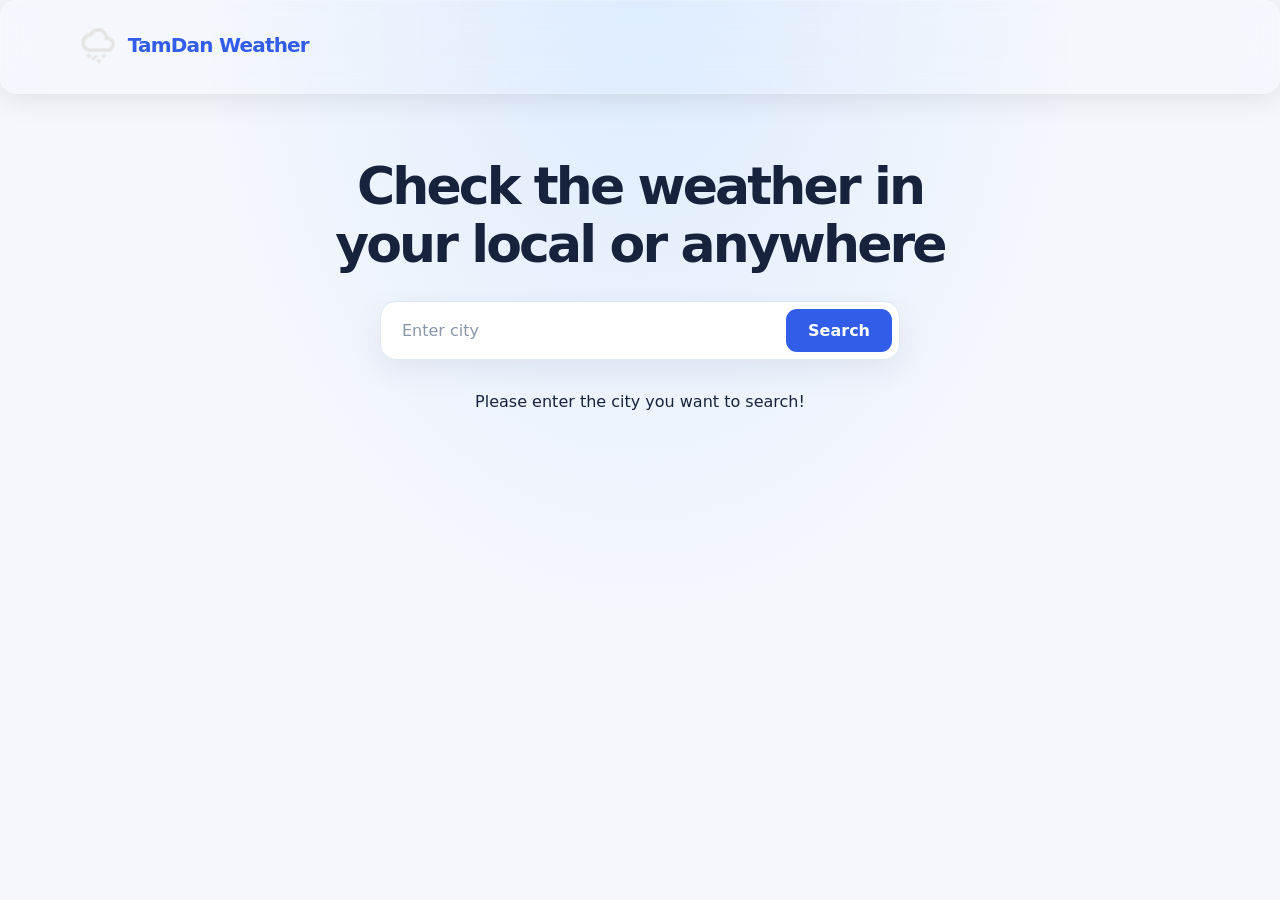
==== index.html @ 45a6c0b7 "first commit" ====
<!doctype html>
<html lang="en">
  <head>
    <meta charset="UTF-8" />
    <meta name="viewport" content="width=device-width, initial-scale=1.0" />
    <link rel="stylesheet" href="style.css" />
    <link
      rel="stylesheet"
      href="https://fonts.googleapis.com/css2?family=Material+Symbols+Outlined:opsz,wght,FILL,GRAD@24,400,0,0"
    />
    <title>TamDan Weather</title>
  </head>
  <body>
    <header>
      <a class="brand" href="index.html">
        <img src="logo.png" alt="" />
        <h1>TamDan Weather</h1>
      </a>
    </header>
    <main>
      <h1>Check the weather in your local or anywhere</h1>
      <form>
        <input type="text" id="cityinput" placeholder="Enter city" required />
        <button id="btn" type="submit">Search</button>
      </form>
      <p id="message" role="status">Please enter the city you want to search!</p>
      <!-- Card for weather in formation -->
      <div class="card" hidden>
        <div class="temp">
          <span class="material-symbols-outlined"> location_on </span>
          <h3 id="city"></h3>
          <h1 id="temp"></h1>
        </div>
        <div class="humidity">
          <span class="material-symbols-outlined"> humidity_percentage </span>
          <h3>humidity</h3>
          <p id="humidity"></p>
        </div>
        <div class="wind">
          <span class="material-symbols-outlined"> air </span>
          <h3>wind</h3>
          <p id="wind"></p>
        </div>
        <div class="visibility">
          <span class="material-symbols-outlined"> visibility </span>
          <h3>visibility</h3>
          <p id="visibility"></p>
        </div>
        <div class="pressure">
          <span class="material-symbols-outlined"> speed </span>
          <h3>pressure</h3>
          <p id="pressure"></p>
        </div>
        <div class="cloud">
          <img  class="material-symbols-outlined" id="weather-icon"> </img>
          <h3 id="condition"></h3>
        </div>
      </div>
    </main>

    <script src="main.js"></script>
  </body>
</html>
---- style.css ----
* {
  box-sizing: border-box;
}

body {
  min-height: 100vh;
  margin: 0;
  color: #17233c;
  background:
    radial-gradient(ellipse at top, rgba(211, 231, 255, 0.7), transparent 48%),
    #f4f7fc;
  font-family:
    Inter,
    ui-sans-serif,
    system-ui,
    -apple-system,
    BlinkMacSystemFont,
    "Segoe UI",
    sans-serif;
}

header {
  padding: 24px clamp(20px, 6vw, 80px);
  background: rgba(255, 255, 255, 0.01);
  border-radius: 16px;
  box-shadow: 0 4px 30px rgba(0, 0, 0, 0.1);
  backdrop-filter: blur(20px);
  -webkit-backdrop-filter: blur(20px);
  border: 1px solid rgba(255, 255, 255, 0.18);
}

.brand {
  display: inline-flex;
  align-items: center;
  gap: 10px;
  color: inherit;
  text-decoration: none;
}

.brand img {
  display: block;
  width: 40px;
  height: 40px;
  object-fit: contain;
}

header h1 {
  margin: 0;
  color: #315de8;
  font-size: 1.25rem;
  font-weight: 750;
  letter-spacing: -0.04em;
}

main {
  width: min(90%, 1300px);
  margin: clamp(34px, 7vh, 72px) auto 64px;
  text-align: center;
}

main > h1 {
  max-width: 680px;
  margin: 0 auto 28px;
  color: #17233c;
  font-size: clamp(2rem, 5vw, 3.25rem);
  font-weight: 750;
  letter-spacing: -0.055em;
  line-height: 1.12;
}

form {
  display: flex;
  width: min(100%, 520px);
  gap: 10px;
  margin: 0 auto 32px;
  padding: 7px;
  border: 1px solid #e2e8f2;
  border-radius: 16px;
  background: #fff;
  box-shadow: 0 10px 30px rgba(32, 57, 103, 0.08);
}

form input {
  min-width: 0;
  flex: 1;
  padding: 12px 14px;
  border: 0;
  outline: 0;
  color: #17233c;
  background: transparent;
  font: inherit;
}

form input::placeholder {
  color: #8995a9;
}

form input:focus-visible {
  outline: 2px solid #a9bcff;
  outline-offset: 2px;
  border-radius: 8px;
}

form button {
  padding: 12px 22px;
  border: 0;
  border-radius: 11px;
  color: #fff;
  background: #315de8;
  font: inherit;
  font-weight: 650;
  cursor: pointer;
  transition:
    background-color 160ms ease,
    transform 160ms ease;
}

form button:hover {
  background: #244bd0;
  transform: translateY(-1px);
}

form button:focus-visible {
  outline: 3px solid #a9bcff;
  outline-offset: 3px;
}
.card[hidden] {
  display: none;
}

.card {
  display: grid;
  margin-inline: auto;
  grid-template-columns: repeat(4, minmax(0, 1fr));
  grid-template-rows: minmax(180px, auto) auto;
  gap: 0 22px;
  width: 80%;
  min-height: 0;
  padding: 34px;
  overflow: hidden;
  border: 0;
  border-radius: 20px;
  color: #fff;
  background: linear-gradient(115deg, #3984ed 0%, #279fe9 50%, #18c5d7 100%);
  box-shadow: 0 12px 30px rgba(25, 100, 180, 0.18);
  text-align: left;
}

.card > div {
  display: flex;
  min-width: 0;
  align-items: center;
  justify-content: flex-start;
  padding: 0;
  border: 0;
  border-radius: 0;
  background: transparent;
}

.card .temp {
  grid-column: 1 / 4;
  grid-row: 1;
  display: grid;
  grid-template-columns: auto 1fr;
  grid-template-rows: auto auto auto;
  align-content: center;
  justify-content: start;
  justify-items: start;
  gap: 0 9px;
  color: #fff;
  background: transparent;
  box-shadow: none;
}

.card .temp .material-symbols-outlined {
  grid-column: 1;
  grid-row: 1;
  align-self: center;
  margin: 0;
  color: rgba(255, 255, 255, 0.94);
  font-size: 1.15rem;
  line-height: 1.4;
}

.card .temp h3 {
  grid-column: 2;
  grid-row: 1;
  align-self: center;
  color: rgba(255, 255, 255, 0.92);
  font-size: 1rem;
  font-weight: 500;
}

.card .temp h1 {
  grid-column: 1 / -1;
  grid-row: 2;
  margin-top: 5px;
  color: #fff;
  font-size: clamp(3rem, 5vw, 4rem);
  font-weight: 700;
  letter-spacing: -0.065em;
  line-height: 1.1;
}

.card .cloud {
  grid-column: 4;
  grid-row: 1;
  flex-direction: column;
  align-items: center;
  justify-content: center;
  gap: 12px;
}

.card .cloud .material-symbols-outlined {
  margin: 0;
  color: #fff;
  font-size: clamp(3.5rem, 6vw, 5rem);
  line-height: 1;
}

.card .cloud h3 {
  padding: 9px 16px;
  border: 1px solid rgba(255, 255, 255, 0.18);
  border-radius: 999px;
  color: #fff;
  background: rgba(255, 255, 255, 0.17);
  font-size: 0.88rem;
  font-weight: 500;
  white-space: nowrap;
  -webkit-backdrop-filter: blur(8px);
  backdrop-filter: blur(8px);
}

.card .humidity,
.card .wind,
.card .visibility,
.card .pressure {
  flex-direction: row;
  align-items: center;
  grid-row: 2;
  gap: 12px;
  min-height: 76px;
  padding-top: 19px;
  border-top: 1px solid rgba(255, 255, 255, 0.25);
}

.card .humidity {
  grid-column: 1;
}

.card .wind {
  grid-column: 2;
}

.card .visibility {
  grid-column: 3;
}

.card .pressure {
  grid-column: 4;
}

.card .material-symbols-outlined {
  flex: 0 0 auto;
  margin: 0;
  color: rgba(255, 255, 255, 0.9);
  font-size: 1.55rem;
  line-height: 1;
}

.card h3,
.card p,
.card h1 {
  margin: 0;
}

.card .humidity h3,
.card .wind h3,
.card .visibility h3,
.card .pressure h3 {
  color: rgba(255, 255, 255, 0.76);
  font-size: 0.82rem;
  font-weight: 400;
  text-transform: capitalize;
}

.card p {
  margin-top: 5px;
  color: #fff;
  font-size: 1rem;
  font-weight: 600;
  letter-spacing: 0;
  white-space: nowrap;
}
.card .humidity p,
.card .wind p,
.card .visibility p,
.card .pressure p {
  margin: 0;
}

@media (max-width: 760px) {
  main {
    width: min(92%, 700px);
  }

  .card {
    grid-template-rows: minmax(155px, auto) auto;
    gap: 0 14px;
    padding: 26px;
  }

  .card .temp h1 {
    font-size: 3.25rem;
  }

  .card .humidity,
  .card .wind,
  .card .visibility,
  .card .pressure {
    gap: 8px;
  }
}

@media (max-width: 560px) {
  header {
    padding: 20px;
  }

  main {
    width: min(92%, 460px);
    margin-top: 30px;
  }

  .card {
    grid-template-columns: repeat(2, minmax(0, 1fr));
    grid-template-rows: minmax(155px, auto) auto auto auto;
    gap: 0 16px;
    padding: 23px 20px;
    border-radius: 18px;
  }

  .card .temp {
    grid-column: 1;
    grid-row: 1;
  }

  .card .temp h1 {
    font-size: clamp(2.8rem, 12vw, 3.5rem);
  }

  .card .cloud {
    grid-column: 2;
    grid-row: 1;
  }

  .card .cloud .material-symbols-outlined {
    font-size: 3.5rem;
  }

  .card .humidity,
  .card .wind,
  .card .visibility,
  .card .pressure {
    min-height: 68px;
    padding-top: 14px;
  }

  .card .humidity {
    grid-column: 1;
    grid-row: 2;
  }

  .card .wind {
    grid-column: 2;
    grid-row: 2;
  }

  .card .visibility {
    grid-column: 1;
    grid-row: 3;
  }

  .card .pressure {
    grid-column: 2;
    grid-row: 3;
  }

  .card .material-symbols-outlined {
    font-size: 1.35rem;
  }

  .card .humidity h3,
  .card .wind h3,
  .card .visibility h3,
  .card .pressure h3 {
    font-size: 0.76rem;
  }

  .card p {
    font-size: 0.9rem;
  }
}

@media (max-width: 380px) {
  form {
    gap: 4px;
  }

  form input {
    padding-inline: 9px;
  }

  form button {
    padding-inline: 14px;
  }

  .card {
    padding-inline: 15px;
  }

  .card .humidity,
  .card .wind,
  .card .visibility,
  .card .pressure {
    gap: 6px;
  }
}
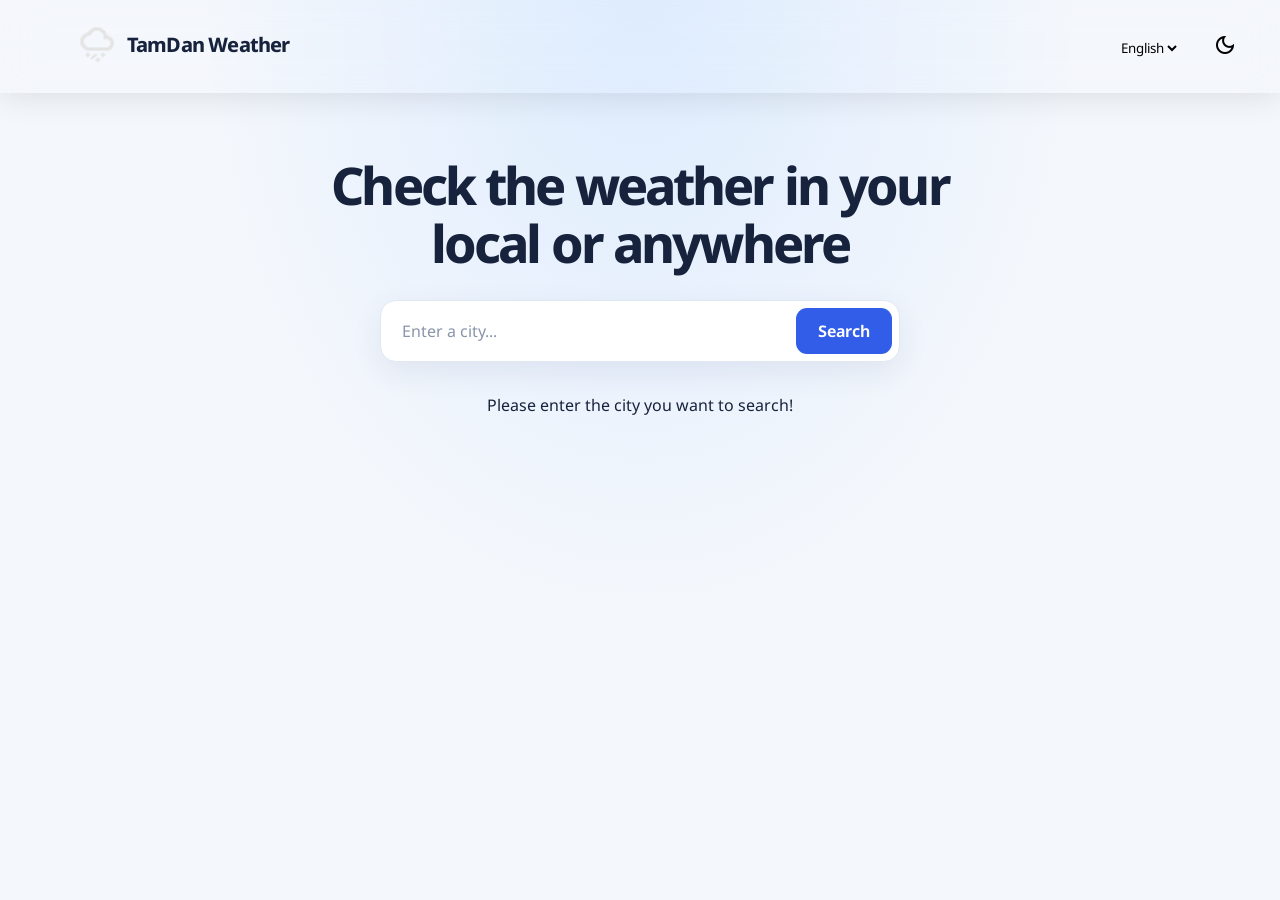
==== commit 41f2a42b: "Update language switcher Co-authored-by: Copilot <223556219+Copilot@users.noreply.github.com>" ====
--- a/index.html
+++ b/index.html
@@ -8,22 +8,40 @@
       rel="stylesheet"
       href="https://fonts.googleapis.com/css2?family=Material+Symbols+Outlined:opsz,wght,FILL,GRAD@24,400,0,0"
     />
+    <script type="text/javascript" src="theme.js" defer></script>
     <title>TamDan Weather</title>
   </head>
-  <body>
+  <body >
     <header>
+
       <a class="brand" href="index.html">
         <img src="logo.png" alt="" />
         <h1>TamDan Weather</h1>
       </a>
+
+    <select id="languageSelect">
+        <option value="en">English</option>
+        <option value="kh">ខ្មែរ</option>
+    </select>
+
+      <button
+        id="theme-toggle"
+        type="button"
+        aria-label="Switch to dark mode">
+        <span class="material-symbols-outlined" >dark_mode</span>
+        <span class="material-symbols-outlined" >sunny</span>
+      </button>
+
     </header>
     <main>
-      <h1>Check the weather in your local or anywhere</h1>
+
+      <h1 data-i18n="h1">Check the weather in your local or anywhere</h1>
+
       <form>
-        <input type="text" id="cityinput" placeholder="Enter city" required />
-        <button id="btn" type="submit">Search</button>
+        <input type="text" id="cityinput" placeholder="Enter city..." data-i18n="placeholder" required />
+        <button id="btn" type="submit" data-i18n="Search">Search</button>
       </form>
-      <p id="message" role="status">Please enter the city you want to search!</p>
+      <p id="message" role="status" data-i18n="message">Please enter the city you want to search!</p>
       <!-- Card for weather in formation -->
       <div class="card" hidden>
         <div class="temp">
@@ -33,22 +51,22 @@
         </div>
         <div class="humidity">
           <span class="material-symbols-outlined"> humidity_percentage </span>
-          <h3>humidity</h3>
+          <h3 data-i18n="humidity">humidity</h3>
           <p id="humidity"></p>
         </div>
         <div class="wind">
           <span class="material-symbols-outlined"> air </span>
-          <h3>wind</h3>
+          <h3 data-i18n="wind">wind</h3>
           <p id="wind"></p>
         </div>
         <div class="visibility">
           <span class="material-symbols-outlined"> visibility </span>
-          <h3>visibility</h3>
+          <h3 data-i18n="visibility">visibility</h3>
           <p id="visibility"></p>
         </div>
         <div class="pressure">
           <span class="material-symbols-outlined"> speed </span>
-          <h3>pressure</h3>
+          <h3 data-i18n="pressure">pressure</h3>
           <p id="pressure"></p>
         </div>
         <div class="cloud">
@@ -59,5 +77,6 @@
     </main>
 
     <script src="main.js"></script>
+    <script src="language.js"></script>
   </body>
 </html>
--- a/style.css
+++ b/style.css
@@ -1,3 +1,33 @@
+@import url("https://fonts.googleapis.com/css2?family=Noto+Sans+Khmer:wght@400;500;600;700&display=swap");
+
+:root {
+  color-scheme: light;
+  --page-background:
+    radial-gradient(ellipse at top, rgba(211, 231, 255, 0.7), transparent 48%),
+    #f4f7fc;
+  --text-color: #17233c;
+  --heading-color: #17233c;
+  --header-background: rgba(255, 255, 255, 0.01);
+  --header-border: rgba(255, 255, 255, 0.18);
+  --form-background: #fff;
+  --form-border: #e2e8f2;
+  --placeholder-color: #8995a9;
+}
+
+.darkmode {
+  color-scheme: dark;
+  --page-background:
+    radial-gradient(ellipse at top, rgba(49, 93, 232, 0.18), transparent 48%),
+    #111827;
+  --text-color: #e5e7eb;
+  --heading-color: #f3f4f6;
+  --header-background: rgba(17, 24, 39, 0.72);
+  --header-border: rgba(255, 255, 255, 0.12);
+  --form-background: #1f2937;
+  --form-border: #374151;
+  --placeholder-color: #9ca3af;
+}
+
 * {
   box-sizing: border-box;
 }
@@ -5,30 +35,54 @@
 body {
   min-height: 100vh;
   margin: 0;
-  color: #17233c;
-  background:
-    radial-gradient(ellipse at top, rgba(211, 231, 255, 0.7), transparent 48%),
-    #f4f7fc;
-  font-family:
-    Inter,
-    ui-sans-serif,
-    system-ui,
-    -apple-system,
-    BlinkMacSystemFont,
-    "Segoe UI",
-    sans-serif;
+  color: var(--text-color);
+  background: var(--page-background);
+  font-family: "Noto Sans Khmer", sans-serif;
 }
 
 header {
   padding: 24px clamp(20px, 6vw, 80px);
-  background: rgba(255, 255, 255, 0.01);
-  border-radius: 16px;
+  background: var(--header-background);
   box-shadow: 0 4px 30px rgba(0, 0, 0, 0.1);
   backdrop-filter: blur(20px);
   -webkit-backdrop-filter: blur(20px);
-  border: 1px solid rgba(255, 255, 255, 0.18);
-}
-
+  border: none;
+}
+
+#languageSelect {
+  position: fixed;
+  top: 38px;
+  right: 100px;
+  border: none;
+  background: none;
+  font-family: "Noto Sans Khmer", sans-serif;
+}
+
+option {
+  background-color: var(--form-background);
+}
+
+#theme-toggle {
+  position: fixed;
+  top: 20px;
+  right: 30px;
+  height: 50px;
+  width: 50px;
+  display: flex;
+  justify-content: center;
+  align-items: center;
+  background: none;
+  border: none;
+}
+#theme-toggle span:last-child {
+  display: none;
+}
+.darkmode #theme-toggle span:first-child {
+  display: none;
+}
+.darkmode #theme-toggle span:last-child {
+  display: block;
+}
 .brand {
   display: inline-flex;
   align-items: center;
@@ -46,7 +100,7 @@
 
 header h1 {
   margin: 0;
-  color: #315de8;
+  color: var(--text-color);
   font-size: 1.25rem;
   font-weight: 750;
   letter-spacing: -0.04em;
@@ -61,7 +115,7 @@
 main > h1 {
   max-width: 680px;
   margin: 0 auto 28px;
-  color: #17233c;
+  color: var(--heading-color);
   font-size: clamp(2rem, 5vw, 3.25rem);
   font-weight: 750;
   letter-spacing: -0.055em;
@@ -74,9 +128,9 @@
   gap: 10px;
   margin: 0 auto 32px;
   padding: 7px;
-  border: 1px solid #e2e8f2;
+  border: 1px solid var(--form-border);
   border-radius: 16px;
-  background: #fff;
+  background: var(--form-background);
   box-shadow: 0 10px 30px rgba(32, 57, 103, 0.08);
 }
 
@@ -86,13 +140,13 @@
   padding: 12px 14px;
   border: 0;
   outline: 0;
-  color: #17233c;
+  color: var(--text-color);
   background: transparent;
   font: inherit;
 }
 
 form input::placeholder {
-  color: #8995a9;
+  color: var(--placeholder-color);
 }
 
 form input:focus-visible {
